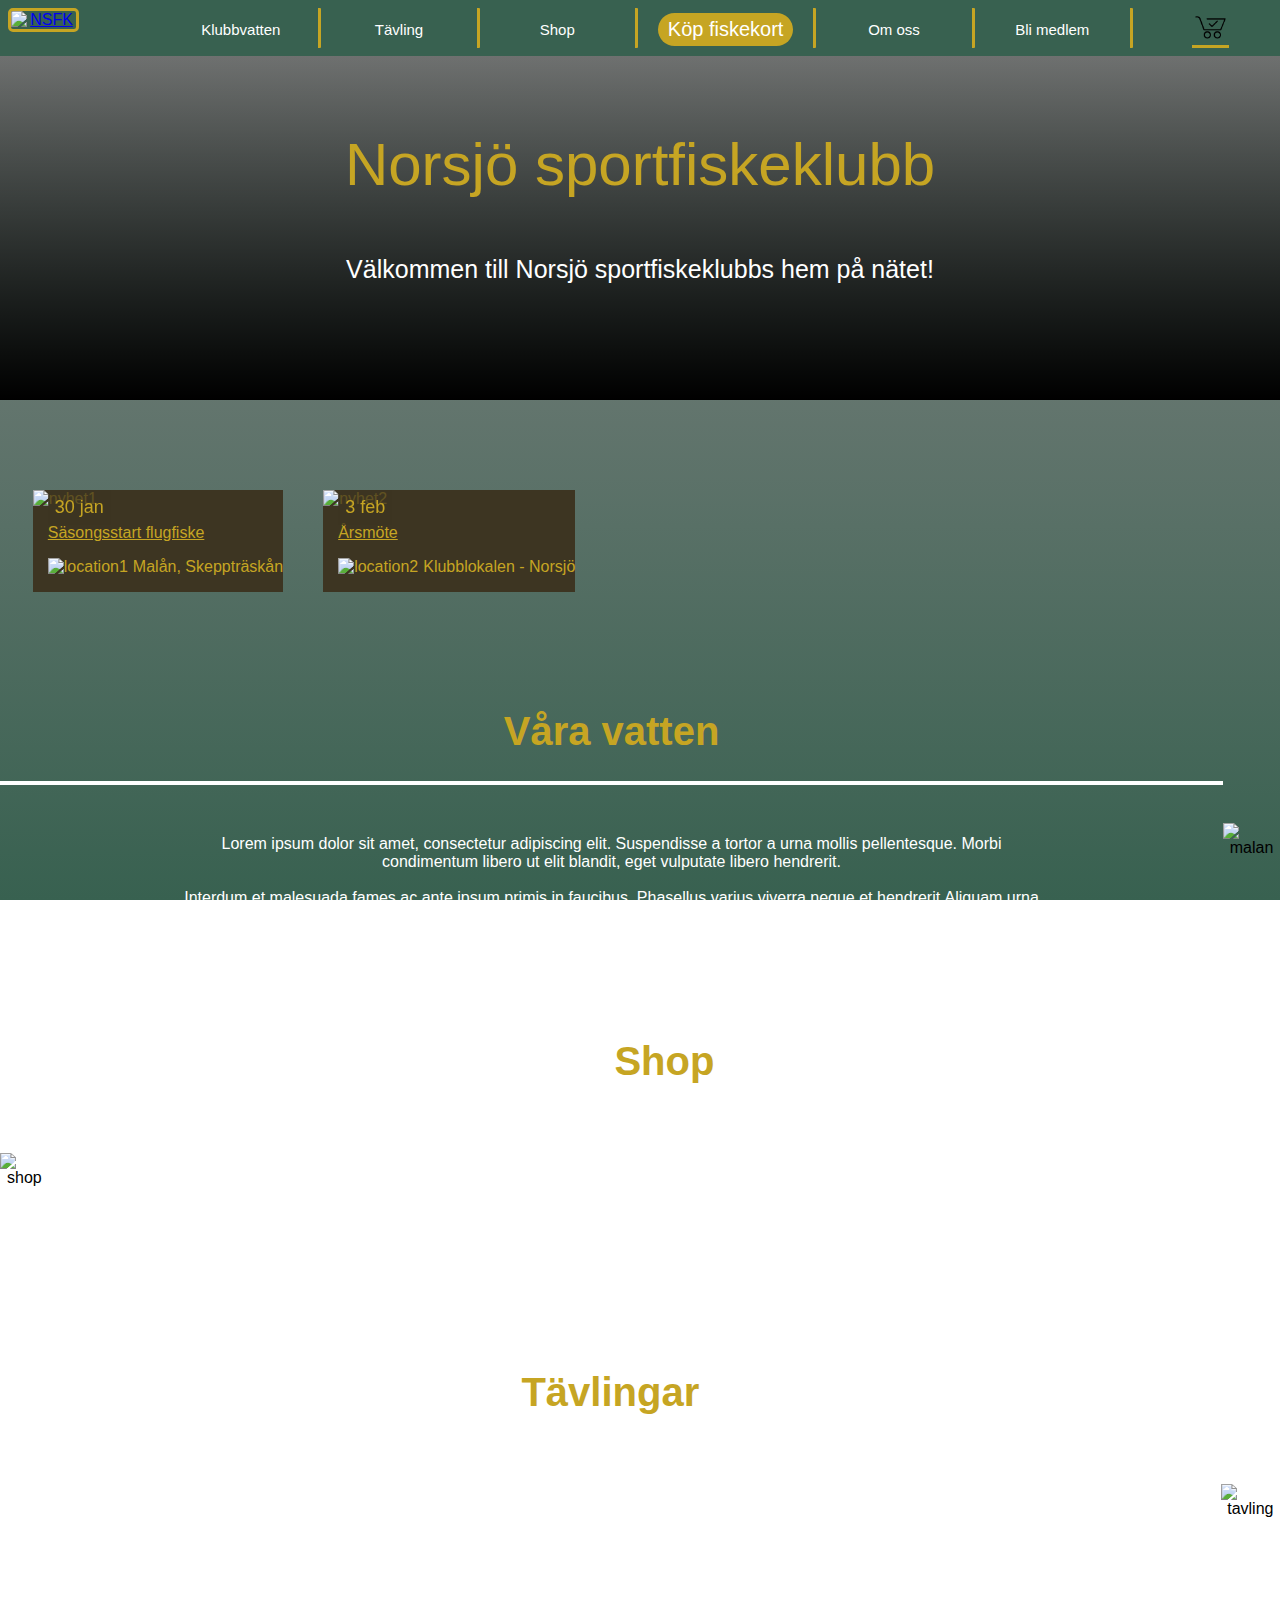
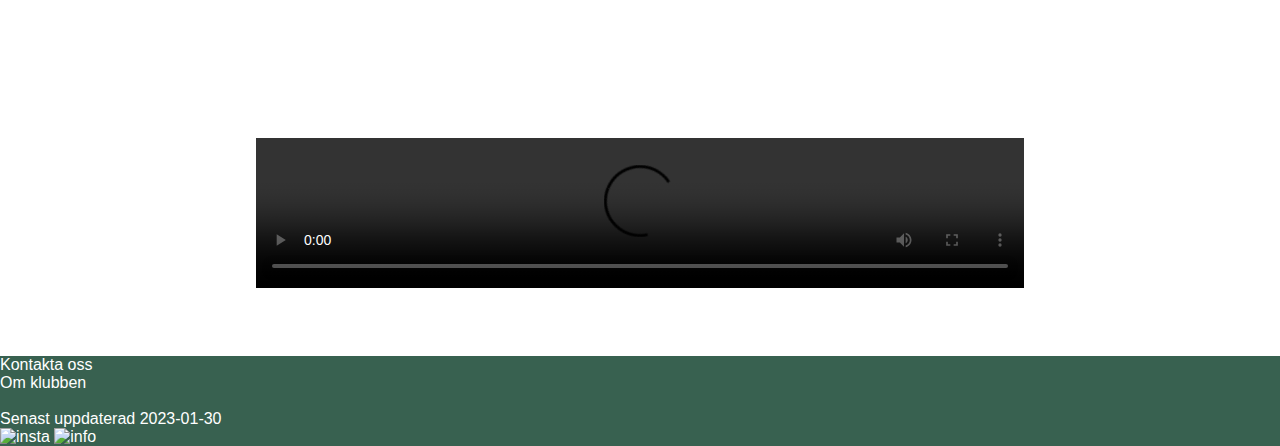
==== index.html @ 46abab1b "Rename index2.html to index.html" ====
<!doctype html>
<html lang="sv">
<head>
    <title>NSFK</title>
    <meta charset = "UTF-8">
    <meta content="width=device-width, initial-scale=1" name="viewport" />
    <link rel="stylesheet" type="text/css" href="../css/index2.css" />
</head>
<body>
    <!-- <img src = "../images/harr.png">  -->
    <div class = "background">
        <div class = "menu">
            <a class = "active" href = "index2.html"><img src = "../images/logga.gif" class = "NSFK" alt = "NSFK"></a>
            <a href = "klubbvatten.html"><button class = "blimedlem">Klubbvatten</button></a>
            <a href = "tavling.html"><button class = "blimedlem">Tävling</button></a>
            <a href="shop.html"><button class = "blimedlem">Shop</button></a>
            <a class = "fiskekortA"><button class = "fiskekort">Köp&nbsp;fiskekort</button></a>
            <a><button class = "blimedlem">Om&nbsp;oss</button></a>
            <a href = "blimedlem.html"><button class = "blimedlem">Bli&nbsp;medlem</button></a>
            <a href = "kundkorg.html"><img src = "../images/checkout.png" class = "checkout" alt = "checkout"></a>
        </div>
        <div class = "mobile-menu">
            <a><img src = "../images/hamburger2.png" class = "hamburger" alt = "hamMenu"></a>
            <a class = "fiskekortA"><button class = "fiskekort">Köp&nbsp;fiskekort</button></a>
            <a href = "index2.html"><img src = "../images/logga.gif" class = "NSFK" alt = "NSFK"></a>
        </div>
        <header>Norsjö sportfiskeklubb</header>
        <p>Välkommen till Norsjö sportfiskeklubbs hem på nätet!</p>
    </div>
    <div class = "nyheter">
        <div class = "nyhet">
            <div class = "datum">30 jan</div>
            <a><img src = "../images/nyhet1.png" class = "nyhet1" alt = "nyhet1"></a>
            <p class = "title">Säsongsstart flugfiske</p>
            <p><img src = "../images/loc.png" class = "location" alt = "location1">Malån, Skeppträskån</p>
        </div>
        <div class = "nyhet">
            <div class = "datum">3 feb</div>
            <a><img src = "../images/nyhet2.png" class = "nyhet2" alt = "nyhet2"></a>
            <p class = "title">Årsmöte</p>
            <p><img src = "../images/loc.png" class = "location" alt = "location2">Klubblokalen - Norsjö</p>
        </div>
    </div>
    <div class = "content">
        <div class = "content1">
            <div class = "text">
                <h1 class = "del">Våra vatten</h1>
                <hr>
                <p class = "del">Lorem ipsum dolor sit amet, consectetur adipiscing elit. 
                    Suspendisse a tortor a urna mollis pellentesque. 
                    Morbi condimentum libero ut elit blandit, eget vulputate libero hendrerit.<br><br> 
                    Interdum et malesuada fames ac ante ipsum primis in faucibus. 

                    Phasellus varius viverra neque et hendrerit.Aliquam urna eros, accumsan et lacinia et, mollis vel est. Proin et ullamcorper erat. <br><br>Fusce et metus porttitor, lacinia tellus in, venenatis felis. Suspendisse maximus lobortis lectus, sit amet rutrum lacus consequat gravida. 
                    
                    Ut interdum nunc sit amet interdum semper. Praesent at aliquam massa. Aenean tristique augue sit amet leo tristique, vel cursus lacus sodales. Vivamus gravida massa erat, ac finibus ante tincidunt class.</p>
            </div>
            <div class = "image">
                <p class = "hidden">Våra vatten</p>
                <img src = "../images/malan.png" class = "del" alt = "malan">
            </div>
        </div>
        <div class = "content1">
            <div class = "image">
                <p class = "hidden">Shop</p>
                <img src = "../images/shopp.jpg" class = "del" alt = "shop">
            </div>
            <div class = "text">
                <h1 class = "del">Shop</h1>
                <hr>
                <p class = "del">Lorem ipsum dolor sit amet, consectetur adipiscing elit. 
                    Suspendisse a tortor a urna mollis pellentesque. 
                    Morbi condimentum libero ut elit blandit, eget vulputate libero hendrerit.<br><br> 
                    Interdum et malesuada fames ac ante ipsum primis in faucibus. 

                    Phasellus varius viverra neque et hendrerit.Aliquam urna eros, accumsan et lacinia et, mollis vel est. Proin et ullamcorper erat. <br><br>Fusce et metus porttitor, lacinia tellus in, venenatis felis. Suspendisse maximus lobortis lectus, sit amet rutrum lacus consequat gravida. 
                    
                    Ut interdum nunc sit amet interdum semper. Praesent at aliquam massa. Aenean tristique augue sit amet leo tristique, vel cursus lacus sodales. Vivamus gravida massa erat, ac finibus ante tincidunt class.</p>
            </div>
        </div>
        <div class = "content1">
            <div class = "text">
                <h1 class = "del">Tävlingar</h1>
                <hr>
                <p class = "del">Lorem ipsum dolor sit amet, consectetur adipiscing elit. 
                    Suspendisse a tortor a urna mollis pellentesque. 
                    Morbi condimentum libero ut elit blandit, eget vulputate libero hendrerit.<br><br> 
                    Interdum et malesuada fames ac ante ipsum primis in faucibus. 

                    Phasellus varius viverra neque et hendrerit.Aliquam urna eros, accumsan et lacinia et, mollis vel est. Proin et ullamcorper erat. <br><br>Fusce et metus porttitor, lacinia tellus in, venenatis felis. Suspendisse maximus lobortis lectus, sit amet rutrum lacus consequat gravida. 
                    
                    Ut interdum nunc sit amet interdum semper. Praesent at aliquam massa. Aenean tristique augue sit amet leo tristique, vel cursus lacus sodales. Vivamus gravida massa erat, ac finibus ante tincidunt class.</p>
            </div>
            <div class = "image">
                <p class = "hidden">Tävlingar</p>
                <img src = "../images/tavl.jpeg" class = "del" alt = "tavling">
            </div>
        </div>
    </div>
    <video controls>
        <source src="../images/fiske.mp4" type="video/mp4">
    </video>
    <footer>
        <div class = "footer-text">
            Kontakta oss <br>
            Om klubben <br><br>
            Senast uppdaterad 2023-01-30
        </div>
        <div class = "footer-img">
            <img src = "../images/insta.png" class = "insta" alt = "insta">
            <img src = "../images/info.png" class = "insta" alt = "info">
        </div>
    </footer>
</body>
</html>
---- css/index2.css ----
body {
    font-family: sans-serif;
    margin:0; 
    text-align: center; 
    background-image: linear-gradient(#0000007a, #386150), url("../images/tavlingbakgrund.jpg");
    background-position: center;
    background-repeat: no-repeat;
    background-attachment: fixed;
    background-size: cover;
}
header {
    color: #C6A523; 
    font-size: 60px; 
    padding: 30px; 
    padding-top: 130px; 
}
.background {
    background-image: linear-gradient(rgba(0, 0, 0, 0), black),url("../images/harr.png"); 
    background-position: center;
    width: 100%; 
    height: 400px; 
}
.checkout {
    width: 20%; 
    min-width: 30px; 
    margin: auto; 
    padding: 3px; 
    border-bottom: 3px solid #C6A523;
    display: block; 
}
.NSFK {
    width: 42%; 
    min-width: 50px; 
    height: auto; 
    border: 3px solid #C6A523;
    border-radius: 5px; 
    display: block; 
}
.NSFK:hover {
    border: 3px solid #a2881e;
}
.menu {
    position: fixed; 
    top: 0; 
    left: 0; 
    display: flex; 
    background-color: #386150;
    width: 100%; 
    padding: 8px;
    z-index: 0; 
}
.mobile-menu {
    display: none; 
}
.menu a {
    flex: 1; 
    border-right: 3px solid #C6A523;
    border-radius: 1px; 
}
.menu a:last-child {
    border-right: none;
}
.menu a:first-child {
    border-right: none;
}
.menu a .blimedlem:hover {
    color: #C6A523; 
}
.background p {
    font-size: 25px; 
    color: white; 
    margin-top: 2%; 
}
.fiskekort {
    text-decoration: none; 
    border: none; 
    color: white; 
    background-color: #C6A523; 
    padding: 5px; 
    font-size: 20px; 
    border-radius: 25px; 
    margin-top: 3%; 
    padding-right: 10px; 
    padding-left: 10px; 
    margin-left: 20px; 
    margin-right: 20px; 
}
.fiskekortA {

}
.fiskekort:hover {
    background-color: #a98e20;
    color: rgb(224, 220, 220);  
}
.blimedlem {
    text-decoration: none; 
    border: none; 
    background: none;
    font-size: 15px; 
    color: white; 
    margin-top: 12px;
}
.nyheter {
    display: flex; 
    margin-top: 70px; 
    margin-left: 1%;
    margin-right: 1%;  
    margin-bottom: 70px; 
    background-image: linear-gradient(to right, rgba(255, 0, 0, 0), .386150d3,rgba(255, 0, 0, 0));
}
.nyheter .nyhet {
    margin: 20px; 
    background-color: #3D3522;
    color: #C6A523;  
    text-align: left; 
    background-image: linear-gradient(rgba(0, 0, 0, 0), .3D3522); 
}
.nyheter .nyhet p{
    margin-left: 15px; 
}
.title {
    text-decoration: underline; 
}
.datum {
    font-size: 18px; 
    position: absolute; 
    background-color: #3d3522bd; 
    color: #C6A523; 
    margin-left: 15px; 
    padding: 7px; 
    z-index: 0; 
}
.location {
    width: 3%; 
    height: auto; 
    margin-right: 5px; 
}
.pil {
    position: absolute; 
    z-index: 1; 
    right: 4%; 
    top: 110%;  
    width: 3%; 
}
.nyheter a {
    flex: 1;  
}
.nyheter a img {
    width: 100%; 
}
.content .content1 {
    display: flex;
    justify-content: space-between;  
} 
.content .content1 .text {
    text-align: center; 
    width: 100%; 
}
.content .content1 .text h1{
    width: 100%; 
    color: #C6A523; 
    font-size: 40px; 
}
.content .content1 .text p{
    margin-top: 50px; 
    margin-left: auto; 
    margin-right: auto; 
    width: 70%;
    color: white; 
    font-size: 16px; 
}
.content .content1 .text hr{
    border: 2px solid white;
    background-color: white; 
}
.content .content1 .image {
    margin-top: 11%; 
}
.content .content1 .image img {
    max-width: 100% ; 
    width: 100%; 
    max-height: 450px; 
}
.image .hidden {
    display: none; 
}
footer {
    text-align: left; 
    background-color: #386150; 
    color: white;  
}
video {
    margin-bottom: 5%; 
    margin-top: 5%; 
    width: 60%; 
}
.footer-text {

}
.footer-img img{
    width: 30px; 
    height: auto; 
}
@media only screen and (max-width: 600px) {
    .content .content1 .text {
        display: none; 
    }
    .content .content1 .image img {
        min-width: 100% ; 
        width: 100%; 
        margin:0; 
    }
    .content .content1 .image {
        margin:0; 
    }
    .content .content1 .text h1 {
        position: absolute; 
    }
    .image .hidden {
        font-size: 25px; 
        display: block; 
        position: absolute; 
        margin-top: 30%; 
        color: #C6A523; 
        background-color: rgba(0, 0, 0, 0.358); 
        padding: 4% 0; 
        width: 100%; 
    }
    video {
        Width: 100%; 
        margin: 0; 
    }
}
@media only screen and (max-width: 700px) {
    .background p {
        font-size: 20px; 
    }
    header {
        padding-top: 150px; 
        font-size: 40px; 
    }
    .menu a .blimedlem{
        display: none;
    }
    .menu a {
        border: none;
        display: none; 
        background-color: rgba(0, 0, 0, 0);
    }
    .menu {
        display: none; 
    }
    .mobile-menu {
        display: flex;  
        justify-content: space-between; 
        position: fixed; 
        top: 0; 
        left: 0; 
        width: 100%; 
        height: 10%; 
    }
    .mobile-menu a {
        margin-top: 5px; 
        margin-left: 5px; 
        margin-right: 5px; 
    }
    .NSFK {
        width: 60px; 
        height: auto; 
        border: 3px solid #C6A523;
        border-radius: 5px; 
        display: block; 
        background-color: yellow;
    }

}
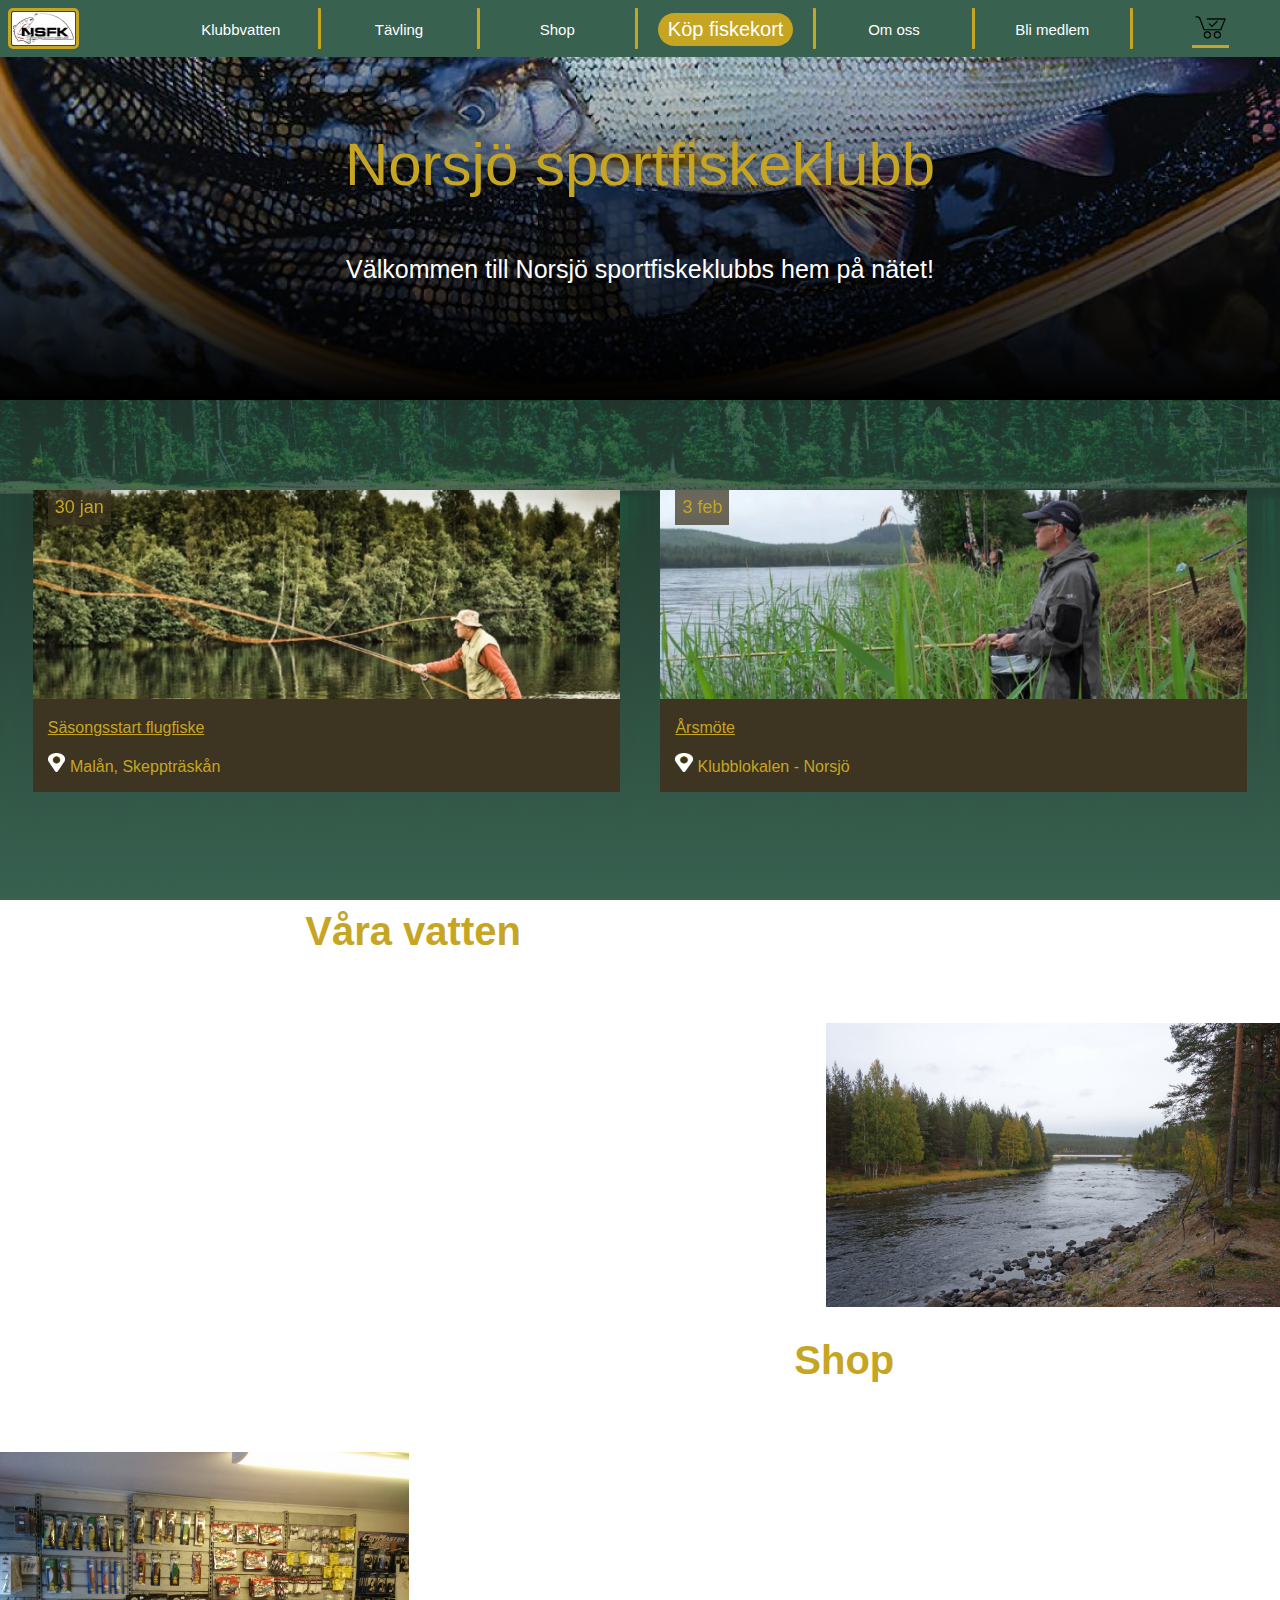
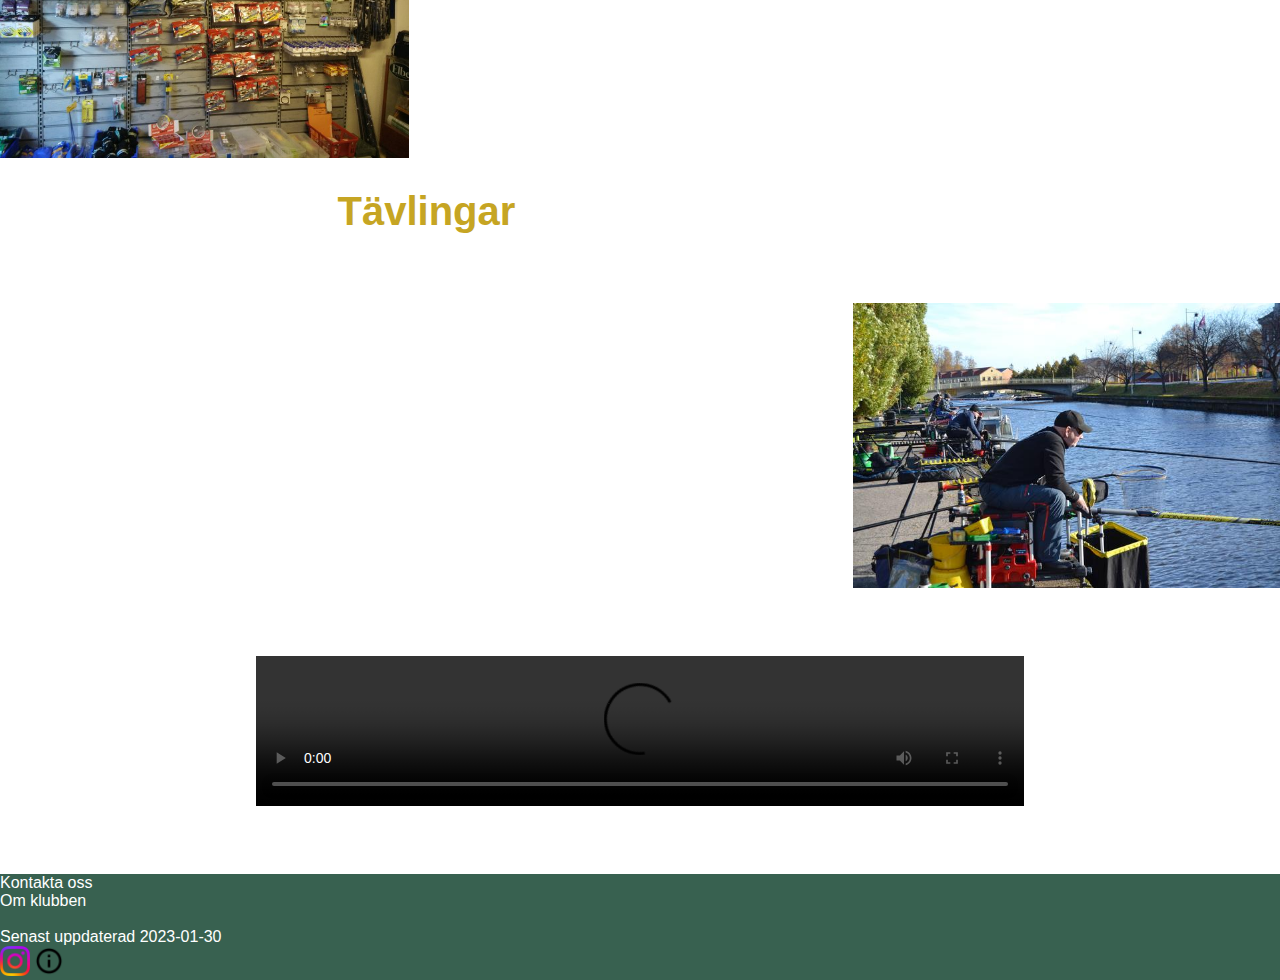
==== commit f7e4950e: "Add files via upload" ====
--- a/index.html
+++ b/index.html
@@ -4,13 +4,13 @@
     <title>NSFK</title>
     <meta charset = "UTF-8">
     <meta content="width=device-width, initial-scale=1" name="viewport" />
-    <link rel="stylesheet" type="text/css" href="../css/index2.css" />
+    <link rel="stylesheet" type="text/css" href="../css/index.css" />
 </head>
 <body>
     <!-- <img src = "../images/harr.png">  -->
     <div class = "background">
         <div class = "menu">
-            <a class = "active" href = "index2.html"><img src = "../images/logga.gif" class = "NSFK" alt = "NSFK"></a>
+            <a class = "active" href = "index.html"><img src = "../images/logga.gif" class = "NSFK" alt = "NSFK"></a>
             <a href = "klubbvatten.html"><button class = "blimedlem">Klubbvatten</button></a>
             <a href = "tavling.html"><button class = "blimedlem">Tävling</button></a>
             <a href="shop.html"><button class = "blimedlem">Shop</button></a>
@@ -22,7 +22,7 @@
         <div class = "mobile-menu">
             <a><img src = "../images/hamburger2.png" class = "hamburger" alt = "hamMenu"></a>
             <a class = "fiskekortA"><button class = "fiskekort">Köp&nbsp;fiskekort</button></a>
-            <a href = "index2.html"><img src = "../images/logga.gif" class = "NSFK" alt = "NSFK"></a>
+            <a href = "index.html"><img src = "../images/logga.gif" class = "NSFK" alt = "NSFK"></a>
         </div>
         <header>Norsjö sportfiskeklubb</header>
         <p>Välkommen till Norsjö sportfiskeklubbs hem på nätet!</p>
@@ -87,9 +87,13 @@
                     Morbi condimentum libero ut elit blandit, eget vulputate libero hendrerit.<br><br> 
                     Interdum et malesuada fames ac ante ipsum primis in faucibus. 
 
-                    Phasellus varius viverra neque et hendrerit.Aliquam urna eros, accumsan et lacinia et, mollis vel est. Proin et ullamcorper erat. <br><br>Fusce et metus porttitor, lacinia tellus in, venenatis felis. Suspendisse maximus lobortis lectus, sit amet rutrum lacus consequat gravida. 
+                    Phasellus varius viverra neque et hendrerit.Aliquam urna eros, accumsan et lacinia et, mollis vel est. 
+                    Proin et ullamcorper erat. <br><br>Fusce et metus porttitor, lacinia tellus in, venenatis felis. 
+                    Suspendisse maximus lobortis lectus, sit amet rutrum lacus consequat gravida. 
                     
-                    Ut interdum nunc sit amet interdum semper. Praesent at aliquam massa. Aenean tristique augue sit amet leo tristique, vel cursus lacus sodales. Vivamus gravida massa erat, ac finibus ante tincidunt class.</p>
+                    Ut interdum nunc sit amet interdum semper. Praesent at aliquam massa. 
+                    Aenean tristique augue sit amet leo tristique, vel cursus lacus sodales. Vivamus gravida massa erat, 
+                    ac finibus ante tincidunt class.</p>
             </div>
             <div class = "image">
                 <p class = "hidden">Tävlingar</p>
@@ -112,4 +116,4 @@
         </div>
     </footer>
 </body>
-</html>
+</html>--- a/css/index.css
+++ b/css/index.css
@@ -0,0 +1,270 @@
+body {
+    font-family: sans-serif;
+    margin:0; 
+    text-align: center; 
+    background-image: linear-gradient(#0000007a, #386150), url("../images/tavlingbakgrund.jpg");
+    background-position: center;
+    background-repeat: no-repeat;
+    background-attachment: fixed;
+    background-size: cover;
+}
+header {
+    color: #C6A523; 
+    font-size: 60px; 
+    padding: 30px; 
+    padding-top: 130px; 
+}
+.background {
+    background-image: linear-gradient(rgba(0, 0, 0, 0), black),url("../images/harr.png"); 
+    background-position: center;
+    width: 100%; 
+    height: 400px; 
+}
+.checkout {
+    width: 20%; 
+    min-width: 30px; 
+    margin: auto; 
+    padding: 3px; 
+    border-bottom: 3px solid #C6A523;
+    display: block; 
+}
+.NSFK {
+    width: 42%; 
+    min-width: 50px; 
+    height: auto; 
+    border: 3px solid #C6A523;
+    border-radius: 5px; 
+    display: block; 
+}
+.NSFK:hover {
+    border: 3px solid #a2881e;
+}
+.menu {
+    position: fixed; 
+    top: 0; 
+    left: 0; 
+    display: flex; 
+    background-color: #386150;
+    width: 100%; 
+    padding: 8px;
+    z-index: 0; 
+}
+.mobile-menu {
+    display: none; 
+}
+.menu a {
+    flex: 1; 
+    border-right: 3px solid #C6A523;
+    border-radius: 1px; 
+}
+.menu a:last-child {
+    border-right: none;
+}
+.menu a:first-child {
+    border-right: none;
+}
+.menu a .blimedlem:hover {
+    color: #C6A523; 
+}
+.background p {
+    font-size: 25px; 
+    color: white; 
+    margin-top: 2%; 
+}
+.fiskekort {
+    text-decoration: none; 
+    border: none; 
+    color: white; 
+    background-color: #C6A523; 
+    padding: 5px; 
+    font-size: 20px; 
+    border-radius: 25px; 
+    margin-top: 3%; 
+    padding-right: 10px; 
+    padding-left: 10px; 
+    margin-left: 20px; 
+    margin-right: 20px; 
+}
+.fiskekort:hover {
+    background-color: #a98e20;
+    color: rgb(224, 220, 220);  
+}
+.blimedlem {
+    text-decoration: none; 
+    border: none; 
+    background: none;
+    font-size: 15px; 
+    color: white; 
+    margin-top: 12px;
+}
+.nyheter {
+    display: flex; 
+    margin-top: 70px; 
+    margin-left: 1%;
+    margin-right: 1%;  
+    margin-bottom: 70px; 
+    background-image: linear-gradient(to right, rgba(255, 0, 0, 0), .386150d3,rgba(255, 0, 0, 0));
+}
+.nyheter .nyhet {
+    margin: 20px; 
+    background-color: #3D3522;
+    color: #C6A523;  
+    text-align: left; 
+    background-image: linear-gradient(rgba(0, 0, 0, 0), .3D3522); 
+}
+.nyheter .nyhet p{
+    margin-left: 15px; 
+}
+.title {
+    text-decoration: underline; 
+}
+.datum {
+    font-size: 18px; 
+    position: absolute; 
+    background-color: #3d3522bd; 
+    color: #C6A523; 
+    margin-left: 15px; 
+    padding: 7px; 
+    z-index: 0; 
+}
+.location {
+    width: 3%; 
+    height: auto; 
+    margin-right: 5px; 
+}
+.pil {
+    position: absolute; 
+    z-index: 1; 
+    right: 4%; 
+    top: 110%;  
+    width: 3%; 
+}
+.nyheter a {
+    flex: 1;  
+}
+.nyheter a img {
+    width: 100%; 
+}
+.content .content1 {
+    display: flex;
+    justify-content: space-between;  
+} 
+.content .content1 .text {
+    text-align: center; 
+    width: 100%; 
+}
+.content .content1 .text h1{
+    width: 100%; 
+    color: #C6A523; 
+    font-size: 40px; 
+}
+.content .content1 .text p{
+    margin-top: 50px; 
+    margin-left: auto; 
+    margin-right: auto; 
+    width: 70%;
+    color: white; 
+    font-size: 16px; 
+}
+.content .content1 .text hr{
+    border: 2px solid white;
+    background-color: white; 
+}
+.content .content1 .image {
+    margin-top: 11%; 
+}
+.content .content1 .image img {
+    max-width: 100% ; 
+    width: 100%; 
+    max-height: 450px; 
+}
+.image .hidden {
+    display: none; 
+}
+footer {
+    text-align: left; 
+    background-color: #386150; 
+    color: white;  
+}
+video {
+    margin-bottom: 5%; 
+    margin-top: 5%; 
+    width: 60%; 
+}
+.footer-img img{
+    width: 30px; 
+    height: auto; 
+}
+@media only screen and (max-width: 600px) {
+    .content .content1 .text {
+        display: none; 
+    }
+    .content .content1 .image img {
+        min-width: 100% ; 
+        width: 100%; 
+        margin:0; 
+    }
+    .content .content1 .image {
+        margin:0; 
+    }
+    .content .content1 .text h1 {
+        position: absolute; 
+    }
+    .image .hidden {
+        font-size: 25px; 
+        display: block; 
+        position: absolute; 
+        margin-top: 30%; 
+        color: #C6A523; 
+        background-color: rgba(0, 0, 0, 0.358); 
+        padding: 4% 0; 
+        width: 100%; 
+    }
+    video {
+        Width: 100%; 
+        margin: 0; 
+    }
+}
+@media only screen and (max-width: 700px) {
+    .background p {
+        font-size: 20px; 
+    }
+    header {
+        padding-top: 150px; 
+        font-size: 40px; 
+    }
+    .menu a .blimedlem{
+        display: none;
+    }
+    .menu a {
+        border: none;
+        display: none; 
+        background-color: rgba(0, 0, 0, 0);
+    }
+    .menu {
+        display: none; 
+    }
+    .mobile-menu {
+        display: flex;  
+        justify-content: space-between; 
+        position: fixed; 
+        top: 0; 
+        left: 0; 
+        width: 100%; 
+        height: 10%; 
+    }
+    .mobile-menu a {
+        margin-top: 5px; 
+        margin-left: 5px; 
+        margin-right: 5px; 
+    }
+    .NSFK {
+        width: 60px; 
+        height: auto; 
+        border: 3px solid #C6A523;
+        border-radius: 5px; 
+        display: block; 
+        background-color: yellow;
+    }
+
+}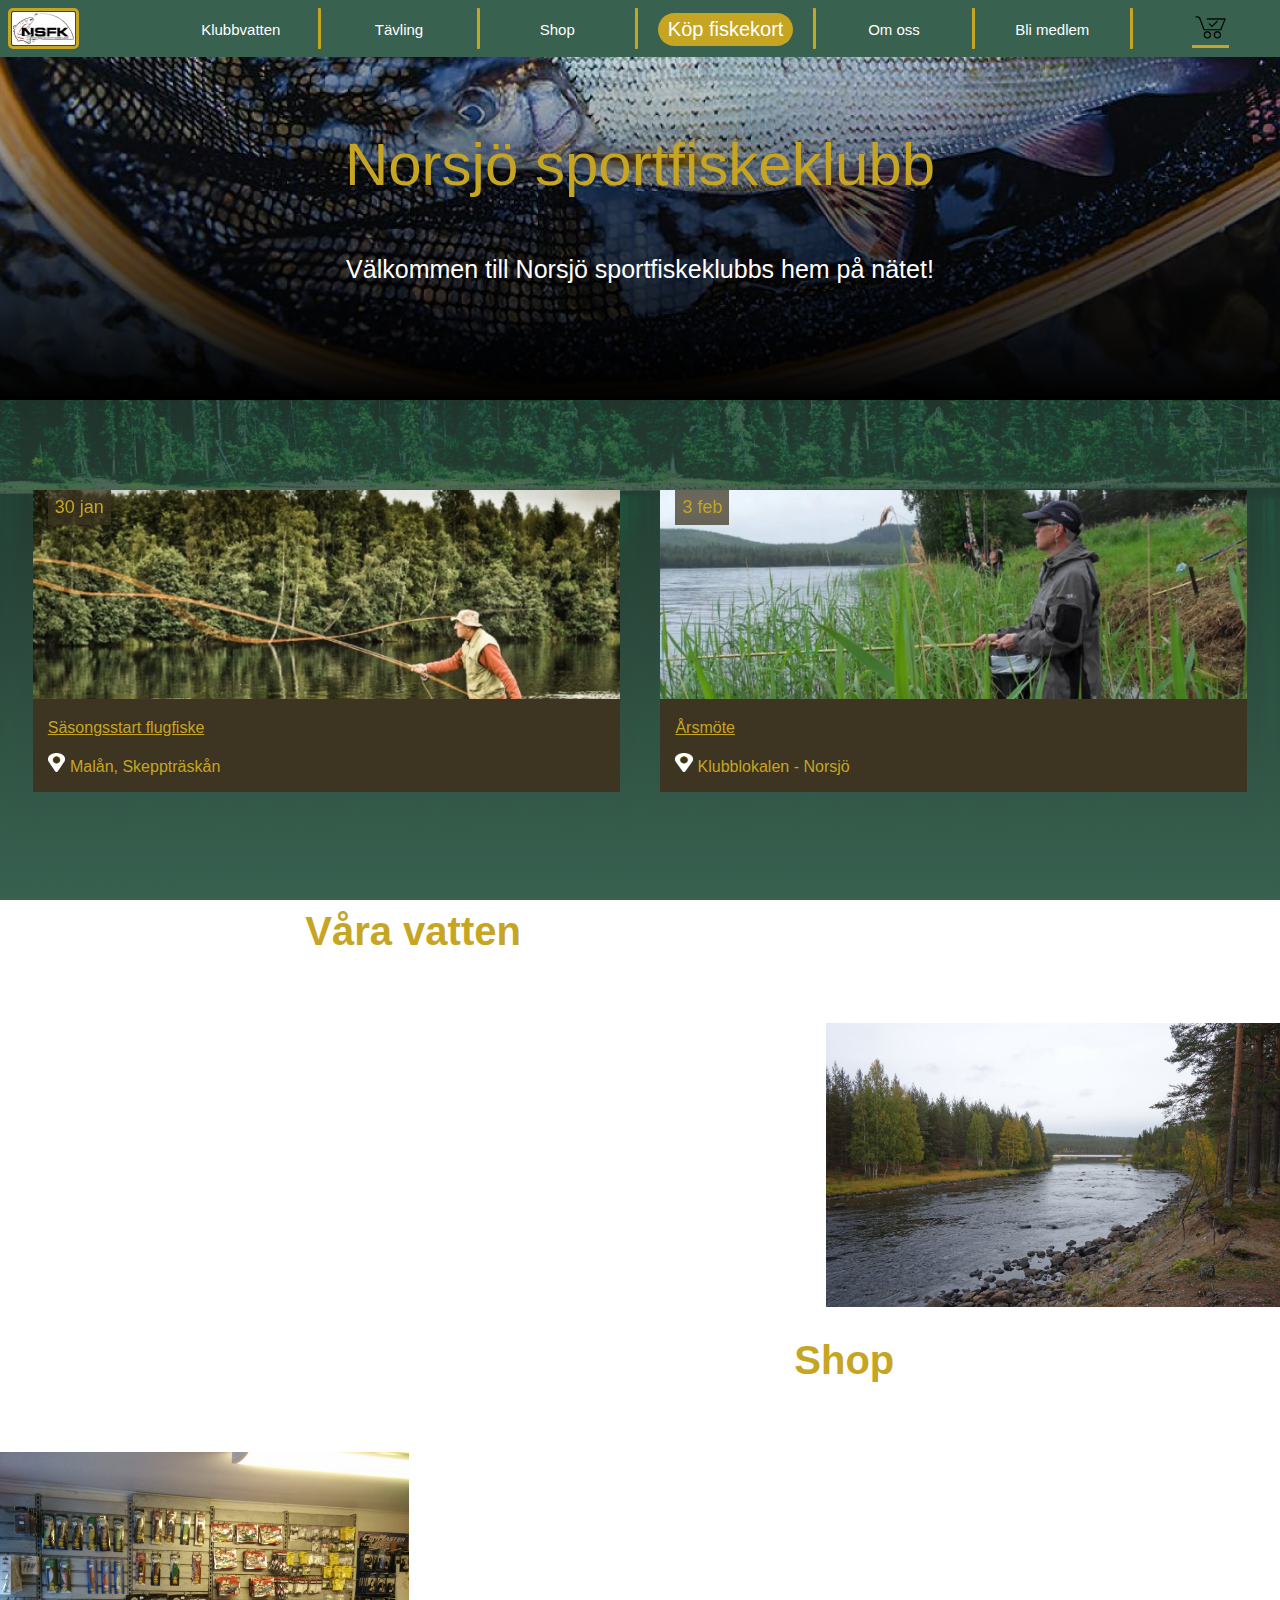
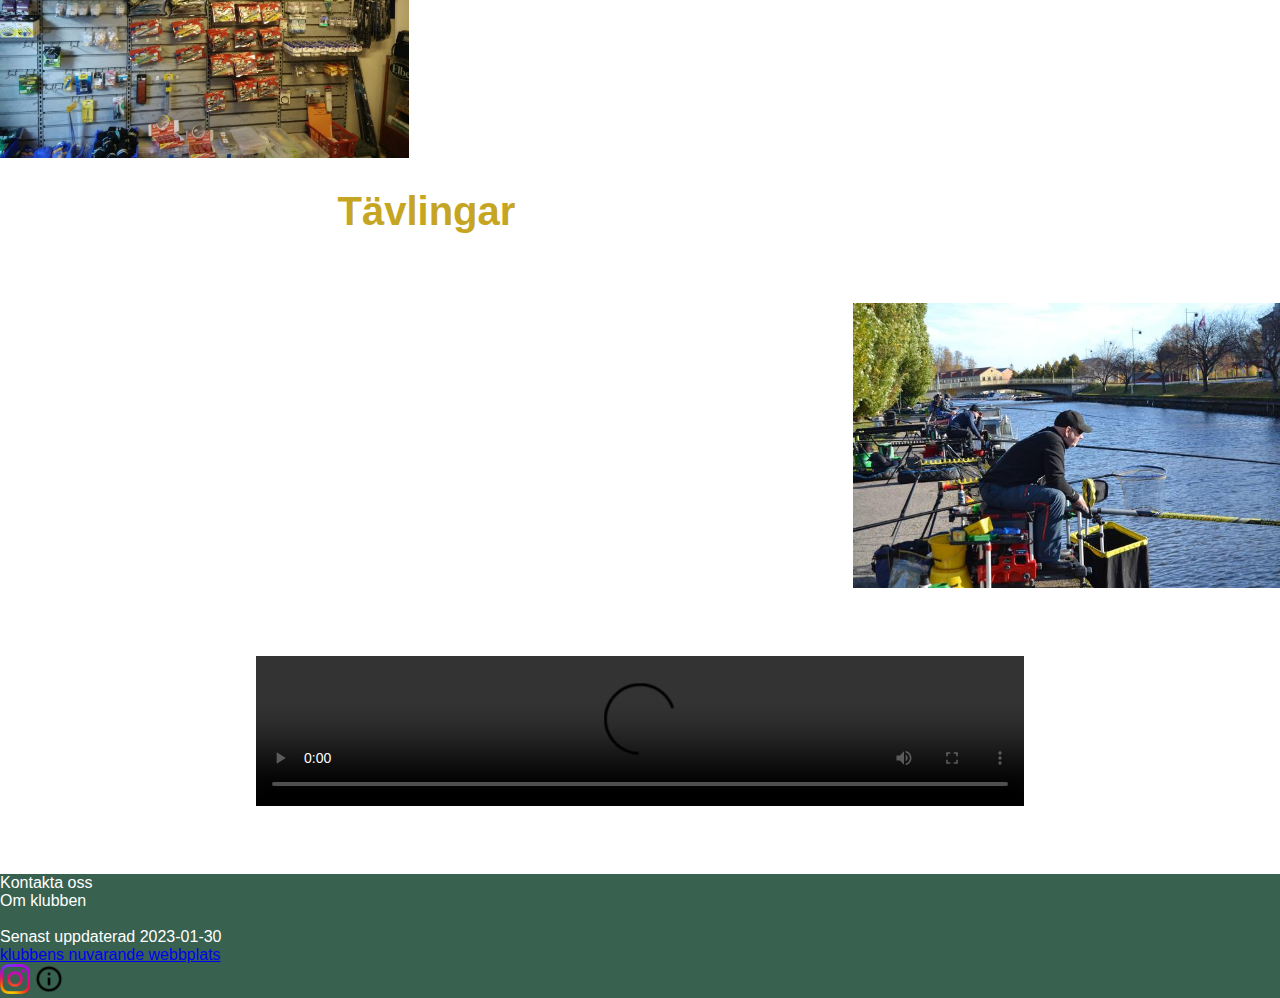
==== commit f6a0cce6: "Add files via upload" ====
--- a/index.html
+++ b/index.html
@@ -109,6 +109,8 @@
             Kontakta oss <br>
             Om klubben <br><br>
             Senast uppdaterad 2023-01-30
+            <br>
+            <a href = "https://www.norsjosfk.se/">klubbens nuvarande webbplats</a>
         </div>
         <div class = "footer-img">
             <img src = "../images/insta.png" class = "insta" alt = "insta">
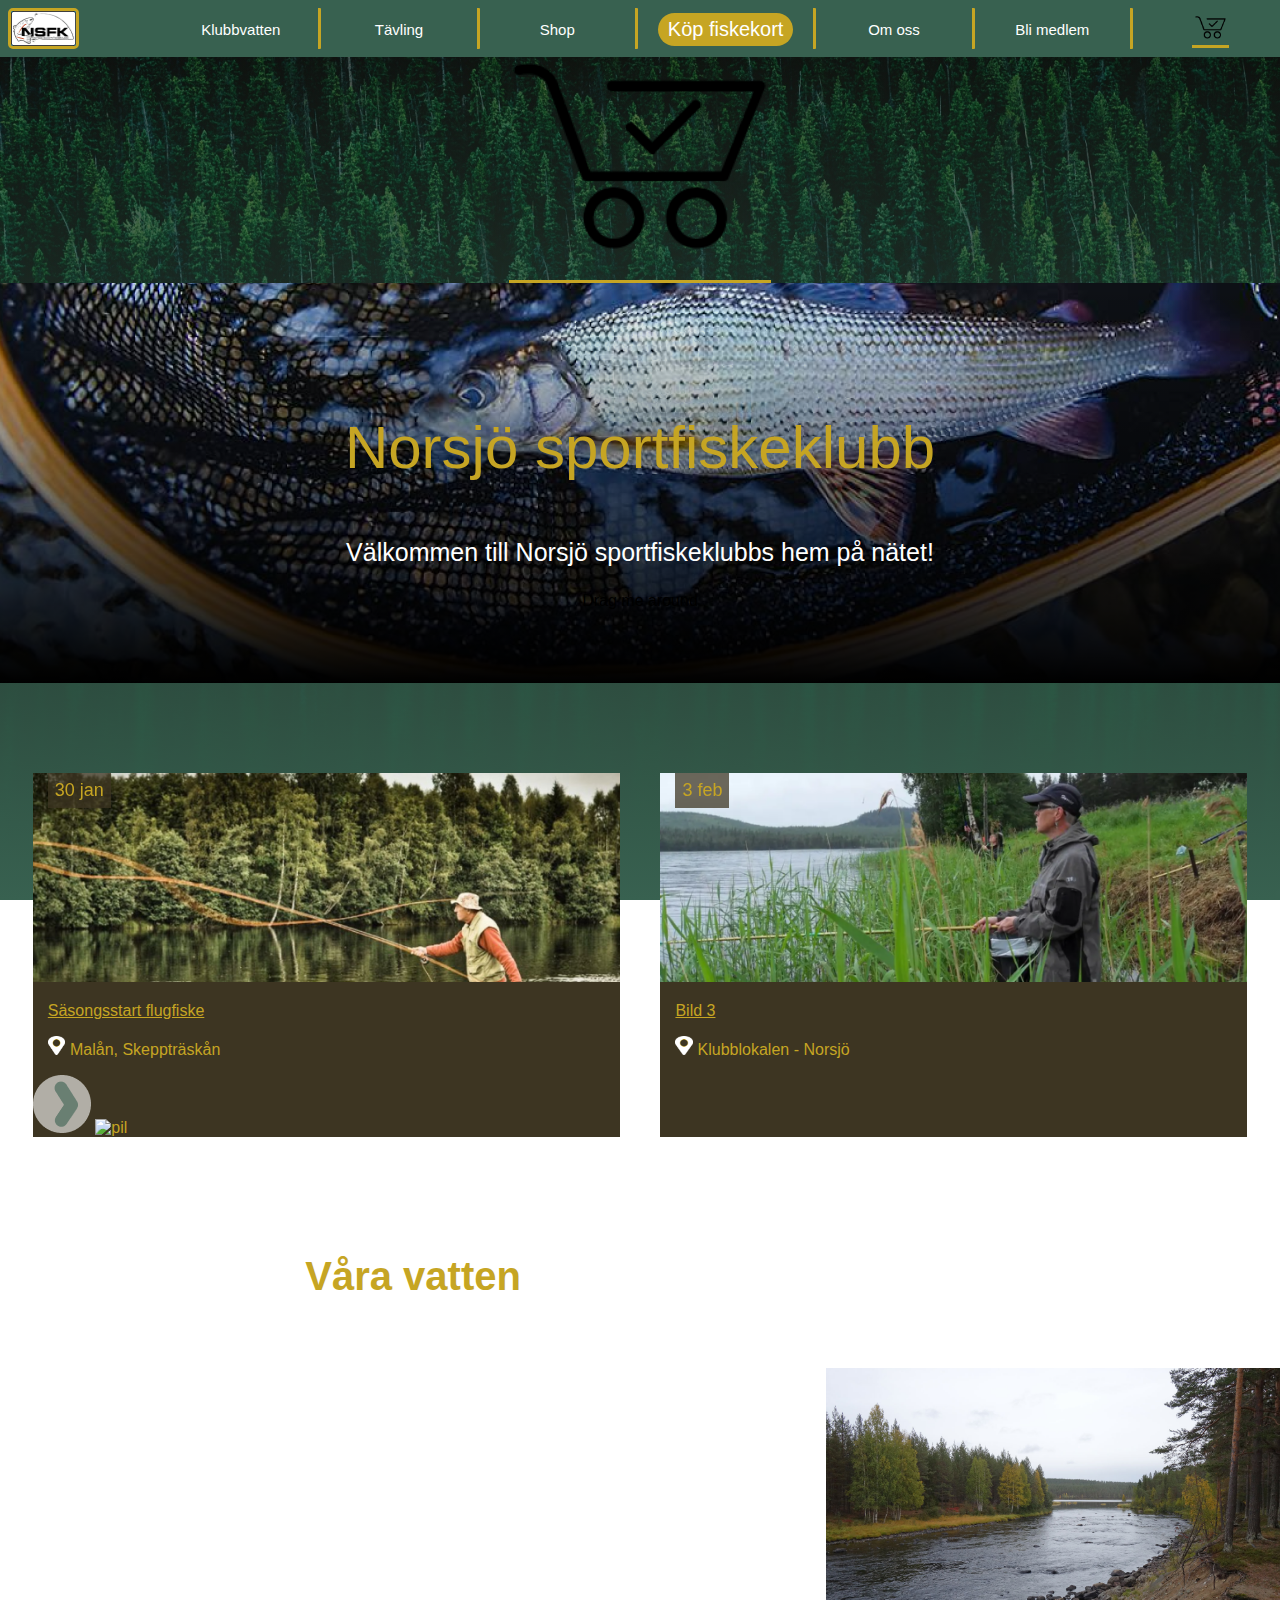
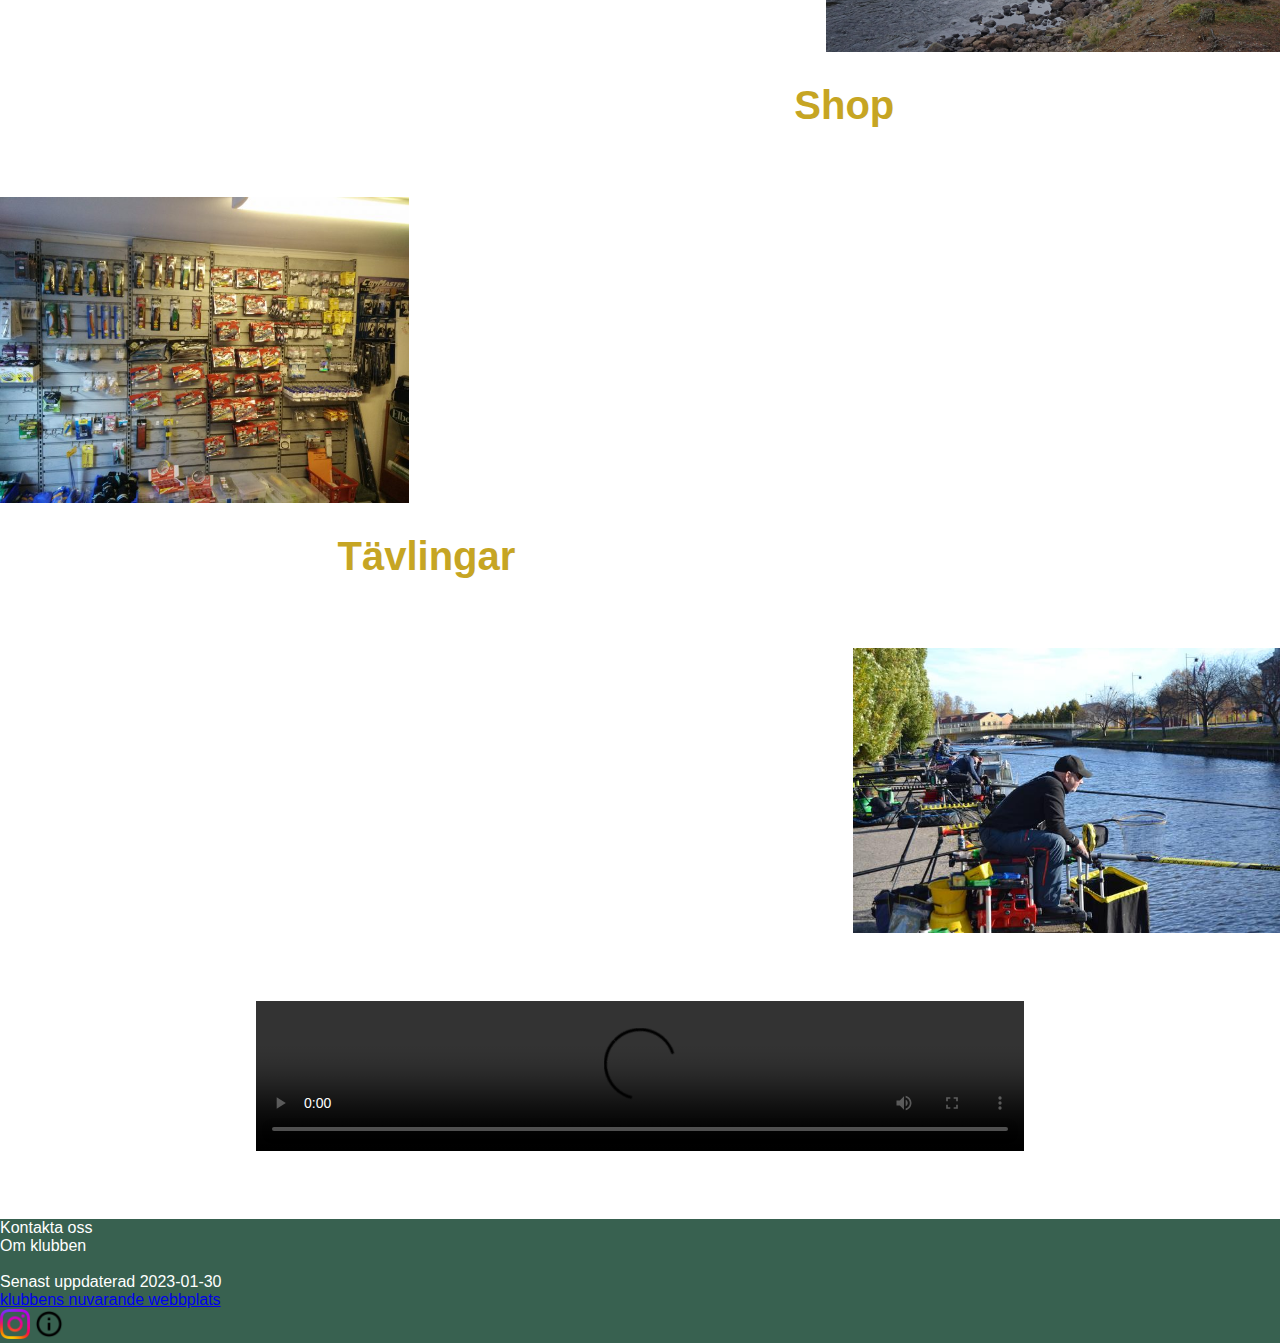
==== commit 0707e584: "Add files via upload" ====
--- a/index.html
+++ b/index.html
@@ -5,9 +5,22 @@
     <meta charset = "UTF-8">
     <meta content="width=device-width, initial-scale=1" name="viewport" />
     <link rel="stylesheet" type="text/css" href="../css/index.css" />
+    <script src="https://ajax.googleapis.com/ajax/libs/jquery/3.6.3/jquery.min.js"></script>
+    <script src="https://code.jquery.com/ui/1.13.2/jquery-ui.js"
+integrity="sha256-xLD7nhI62fcsEZK2/v8LsBcb4lG7dgULkuXoXB/j91c="
+  crossorigin="anonymous"></script>
 </head>
 <body>
-    <!-- <img src = "../images/harr.png">  -->
+    <script src = "../javascript/javaNSFK.js"></script>
+    <div id="myLinks">
+        <a href="klubbvatten.html">Klubbvatten</a>
+        <a href="tavling.html">Tävling</a>
+        <a href="shop.html">Shop</a>
+        <a>Om oss</a>
+        <a href="blimedlem.html">Bli medlem</a>
+        <a href="shop.html">Shop</a>
+        <a href = "kundkorg.html"><img src = "../images/checkout.png" class = "checkout" alt = "checkout"></a>
+    </div>
     <div class = "background">
         <div class = "menu">
             <a class = "active" href = "index.html"><img src = "../images/logga.gif" class = "NSFK" alt = "NSFK"></a>
@@ -20,26 +33,33 @@
             <a href = "kundkorg.html"><img src = "../images/checkout.png" class = "checkout" alt = "checkout"></a>
         </div>
         <div class = "mobile-menu">
-            <a><img src = "../images/hamburger2.png" class = "hamburger" alt = "hamMenu"></a>
+            <a href="javascript:void(0);" class="icon" onclick="mobileMenu()"><img src = "../images/hamburger2.png" class = "hamburger" alt = "hamMenu"></a>
             <a class = "fiskekortA"><button class = "fiskekort">Köp&nbsp;fiskekort</button></a>
-            <a href = "index.html"><img src = "../images/logga.gif" class = "NSFK" alt = "NSFK"></a>
+            <a>
+                <img src = "../images/logga.gif" class = "NSFK" alt = "NSFK">
+            </a>
+        
         </div>
         <header>Norsjö sportfiskeklubb</header>
         <p>Välkommen till Norsjö sportfiskeklubbs hem på nätet!</p>
+        <div id = draggable>Drag me around</div>
     </div>
     <div class = "nyheter">
-        <div class = "nyhet">
+        <div class = "nyhet" id = "nyhet" onmouseover = "hoverNyheter()" onmouseout="hoverOutNyheter()">
             <div class = "datum">30 jan</div>
             <a><img src = "../images/nyhet1.png" class = "nyhet1" alt = "nyhet1"></a>
             <p class = "title">Säsongsstart flugfiske</p>
             <p><img src = "../images/loc.png" class = "location" alt = "location1">Malån, Skeppträskån</p>
+            <img src = "../images/pilH.png" class = "pilH" alt = "pil">
+            <img src = "../images/pilV.png" class = "pilV" alt = "pil">
         </div>
-        <div class = "nyhet">
+
+        <div class = "nyhet" id = "nyhet" onmouseover = "hoverNyheter()" onmouseout="hoverOutNyheter()">
             <div class = "datum">3 feb</div>
             <a><img src = "../images/nyhet2.png" class = "nyhet2" alt = "nyhet2"></a>
-            <p class = "title">Årsmöte</p>
+            <p class = "title">Bild 3</p>
             <p><img src = "../images/loc.png" class = "location" alt = "location2">Klubblokalen - Norsjö</p>
-        </div>
+        </div> 
     </div>
     <div class = "content">
         <div class = "content1">
@@ -117,5 +137,6 @@
             <img src = "../images/info.png" class = "insta" alt = "info">
         </div>
     </footer>
+    <script src = "javaNSFK.js"></script>
 </body>
 </html>